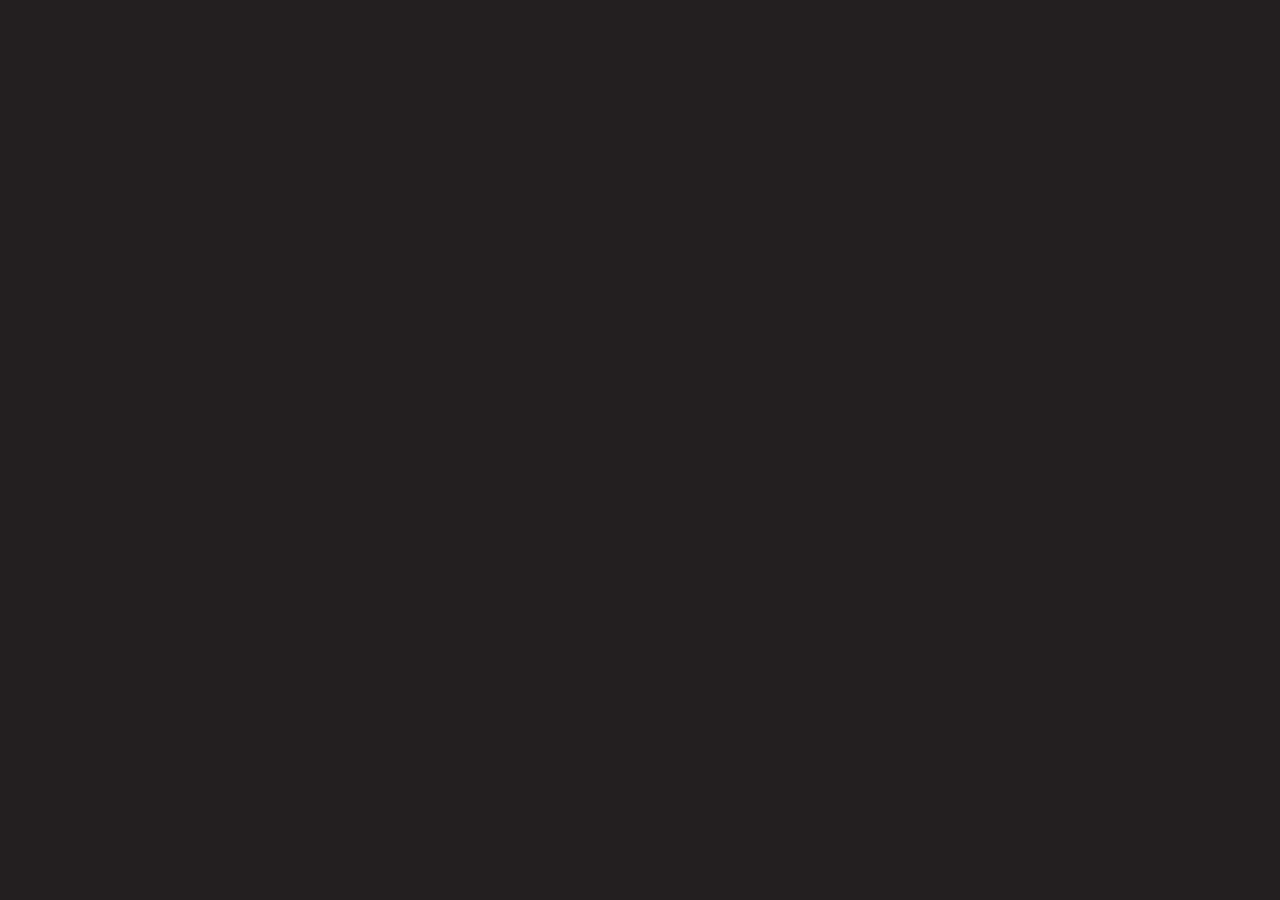
==== market.html @ de3812c7 "page for market(all shoes in one page)" ====
<HTml>
    <Head>
        <meta charset="UTF-8">
        <meta name="viewport" content="width=device-width, initial-scale=1.0">
        <title>فروشگاه کفش باشی|پروفایل</title>
        <link rel="stylesheet" href="market-style.css">
        <link rel="stylesheet" href="https://cdnjs.cloudflare.com/ajax/libs/font-awesome/6.7.2/css/all.min.css"
        integrity="sha512-Evv84Mr4kqVGRNSgIGL/F/aIDqQb7xQ2vcrdIwxfjThSH8CSR7PBEakCr51Ck+w+/U6swU2Im1vVX0SVk9ABhg==" 
        crossorigin="anonymous" referrerpolicy="no-referrer" />
    </Head>
    <Body>
        
    </Body>
</HTml>
---- market-style.css ----
@font-face {
    font-family: Tanha;
    src: url("Tanha.woff");
}

* {
    box-sizing: border-box;
}

html {
    margin: 0;
    padding: 0;
}

body {
    margin: 0;
    font-family: Tanha;
    background-color: #241e1e;
    overflow-x: hidden;
    /* display: flex;
    flex-direction: column;
    justify-content: center;
    align-items: center;
    text-align: center;
    color: antiquewhite;
    padding: 3%; */
}
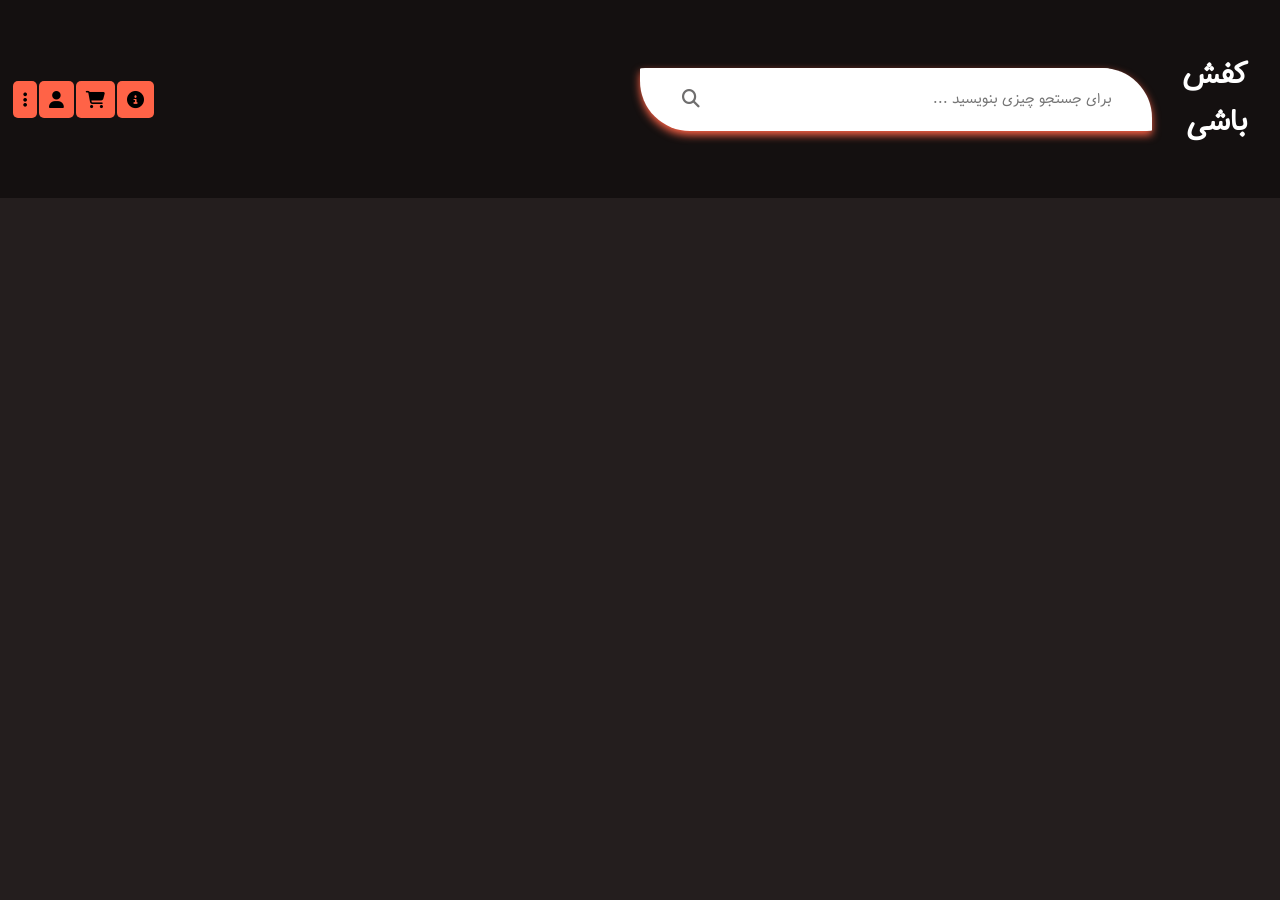
==== commit e9f2d8bc: "add header for market page" ====
--- a/market.html
+++ b/market.html
@@ -9,6 +9,33 @@
         crossorigin="anonymous" referrerpolicy="no-referrer" />
     </Head>
     <Body>
-        
+
+        <!-- Header -->
+
+        <header class="header">
+            <div class="container">
+                <div class="right-container">
+                    <div class="logo">
+                        <h1>کفش باشی</h1>
+                    </div>
+                    <div class="search-container">
+                        <div class="search-input">
+                            <input type="search" placeholder="برای جستجو چیزی بنویسید ...">
+                        </div>
+                        <div class="search-button">
+                            <button><i class="fa fa-search"></i></button>
+                        </div>
+                    </div>
+                </div>
+                <div class="left-container">
+                    <div class="buttons-container">
+                        <button class="header-buttons" title="درباره ما"><a href="about.html"><i class="fa-solid fa-circle-info"></i></a></button>
+                        <button class="header-buttons" title="سبد خرید"><a href="shop.html"><i class="fa-solid fa-cart-shopping"></i></a></button>
+                        <button class="header-buttons" title="پروفایل"><a href="profile.html"><i class="fa-solid fa-user"></i></a></button>
+                        <button class="header-buttons"><i class="fa-solid fa-ellipsis-vertical"></i></button>
+                    </div>
+                </div>
+            </div>
+        </header>
     </Body>
 </HTml>
--- a/market-style.css
+++ b/market-style.css
@@ -17,11 +17,193 @@
     font-family: Tanha;
     background-color: #241e1e;
     overflow-x: hidden;
-    /* display: flex;
-    flex-direction: column;
-    justify-content: center;
+    direction: rtl;
+}
+
+/* =========================Header========================= */
+
+header.header {
+    width: 100%;
+    background-color: #141010;
+}
+
+.container {
+    display: flex;
+    justify-content: space-between;
+    width: 100%;
+}
+
+
+/* ---------- Right Container ---------- */
+
+.right-container {
+    display: flex;
     align-items: center;
-    text-align: center;
-    color: antiquewhite;
-    padding: 3%; */
+    justify-content: space-between;
+    width: 50%;
+}
+
+.logo {
+    width: 20%;
+    padding: 5%;
+}
+
+.logo h1 {
+    width: 100%;
+    color: #ffffff;
+    font-size: clamp(15px, 4vw, 30px);
+}
+
+.search-container {
+    display: flex;
+    align-items: center;
+    gap: 0;
+    width: 80%;
+    background-color: #ffffff;
+    border-radius: 1% 50px 1% 50px;
+    box-shadow: 0 4px 8px tomato;
+}
+
+.search-input {
+    width: 80%;
+}
+
+.search-input input {
+    width: 100%;
+    margin: 0 20px;
+    padding: clamp(2px, 5vw, 20px);
+    border: none;
+    outline: none;
+    font-family: Tanha;
+    font-size: clamp(15px, 1vw, 20px);
+    border-top-right-radius: 30px;
+    border-bottom-right-radius: 30px;
+}
+
+.search-button {
+    width: 20%;
+    padding: 0;
+}
+
+.search-button button {
+    width: 100%;
+    margin: 0;
+    padding: 0;
+    border: none;
+    background-color: #ffffff00;
+    color: #6f6e6e;
+    font-size: 18px;
+    border-radius: 20px;
+    cursor: pointer;
+    transition: 0.1s ease-in;
+}
+
+
+/* ---------- Left Container ---------- */
+
+.left-container {
+    display: flex;
+    align-items: center;
+    justify-content: left;
+    width: 50%;
+}
+
+.buttons-container {
+    display: flex;
+    justify-content: end;
+    width: 100%;
+    gap: 2px;
+    padding: 2%;
+}
+
+.buttons-container button {
+    padding: 10px;
+    border: none;
+    background-color: tomato;
+    font-family: Tanha;
+    font-size: 17px;
+    border-radius: 5px;
+    cursor: pointer;
+    transition: 0.5s;
+}
+
+.buttons-container button a i{
+    color: black;
+}
+
+.buttons-container button:hover {
+    background-color: #f77861;
+}
+
+
+
+/* =========================Mobile========================= */
+
+@media (max-width: 600px) {
+
+    /* Header */
+
+    .logo {
+        width: 20%;
+        padding: 2%;
+    }
+
+    .container {
+        flex-direction: column;
+        align-items: center;
+    }
+
+    .right-container {
+        width: 95%;
+    }
+
+    .left-container {
+        align-items: center;
+        justify-content: center;
+        width: 100%;
+        padding: 1% 0;
+    }
+
+    .search-button {
+        width: 10%;
+    }
+
+    .buttons-container {
+        justify-content: space-between;
+        padding: 0.25% 30%;
+        background-color: #6f605b;
+    }
+
+    .buttons-container button {
+        background-color: #6f605b;
+    }
+
+    .buttons-container button:hover {
+        background-color: #FA5A20;
+    }
+}
+
+
+
+
+/* =========================Tablet========================= */
+
+@media (min-width: 600px) and (max-width: 950px) {
+
+    /* Header */
+
+    .logo {
+        width: 18%;
+        padding: 2%;
+    }
+
+    .right-container {
+        width: 65%;
+    }
+
+    .left-container {
+        align-items: center;
+        justify-content: center;
+        width: 35%;
+    }
 }
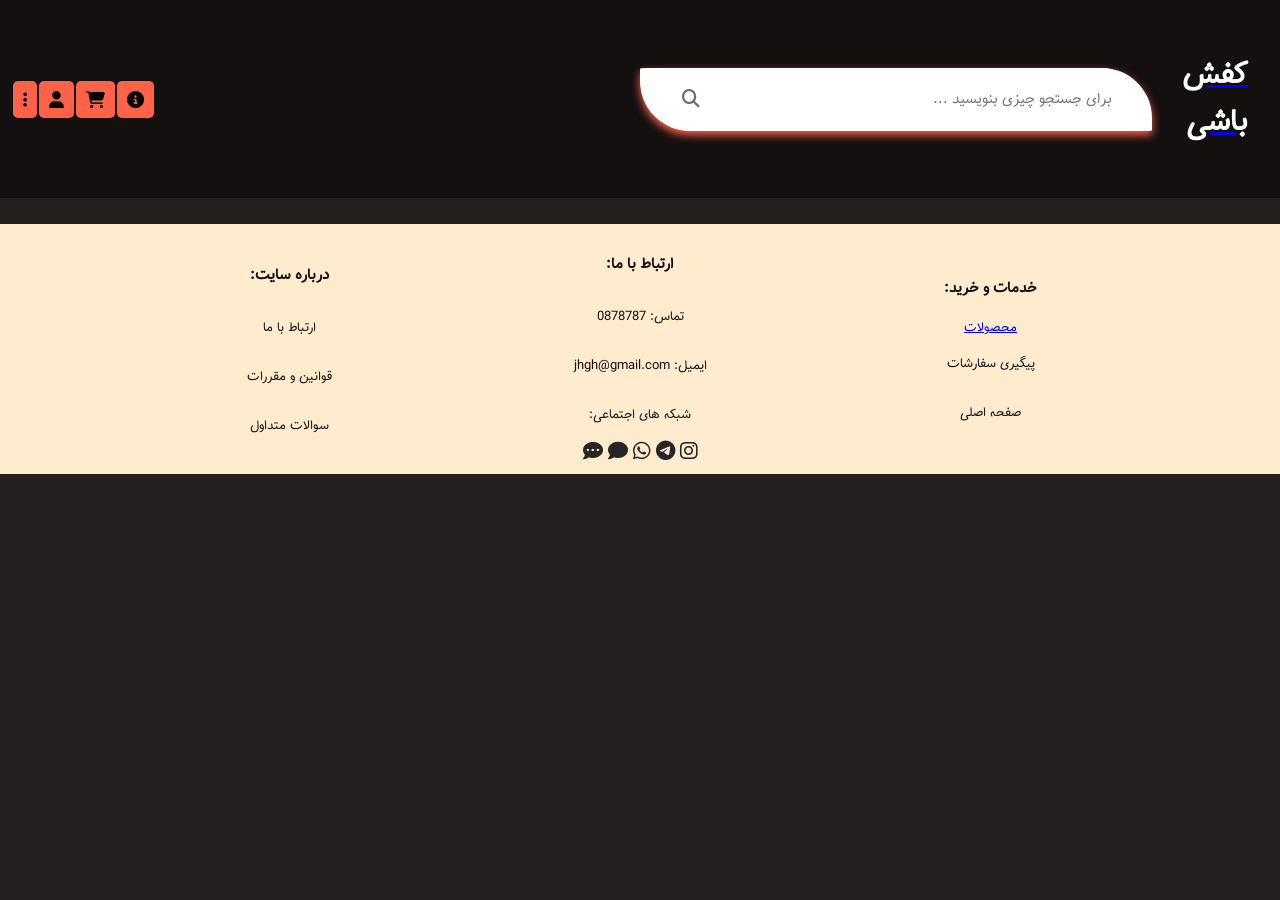
==== commit b45b21f4: "add footer for market page" ====
--- a/market.html
+++ b/market.html
@@ -16,7 +16,7 @@
             <div class="container">
                 <div class="right-container">
                     <div class="logo">
-                        <h1>کفش باشی</h1>
+                        <a href="index.html"><h1>کفش باشی</h1></a>
                     </div>
                     <div class="search-container">
                         <div class="search-input">
@@ -37,5 +37,39 @@
                 </div>
             </div>
         </header>
+
+
+
+
+        <!-- footer -->
+         
+        <footer>
+                <div class="div-footer">
+                    <div class="right-footer">
+                        <div><h3>خدمات و خرید:</h3></div>
+                        <div><a href="market.html">محصولات</a></div>
+                        <div><p>پیگیری سفارشات</p></div>
+                        <div><p>صفحه اصلی</p></div>
+                    </div>
+                    <div class="left-footer">
+                        <div><h3>ارتباط با ما:</h3></div>
+                        <div><p>تماس: 0878787</p></div>
+                        <div><p>ایمیل: jhgh@gmail.com</p></div>
+                        <div><p>شبکه های اجتماعی:</p></div>
+                        <div><a href="instagram.com" title="Instagram"><i class="fa-brands fa-instagram"></i></a>
+                             <a href="telegram.org" title="Telegram"><i class="fa-brands fa-telegram"></i></a>
+                             <a href="#" title="Whatsapp"><i class="fa-brands fa-whatsapp"></i></a>
+                             <a href="#" title="Bale"><i class="fa-solid fa-comment"></i></a>
+                             <a href="#" title="Eitta"><i class="fa-solid fa-comment-dots"></i></a>
+                        </div>
+                    </div>
+                    <div class="center-footer">
+                        <div><h3>درباره سایت:</h3></div>
+                        <div><p>ارتباط با ما</p></div>
+                        <div><p>قوانین و مقررات</p></div>
+                        <div><p>سوالات متداول</p></div>
+                    </div>
+                </div>
+        </footer>
     </Body>
 </HTml>
--- a/market-style.css
+++ b/market-style.css
@@ -137,6 +137,69 @@
 
 
 
+
+
+
+
+/* =========================Footer========================= */
+
+.div-footer {
+    display: flex;
+    align-items: center;
+    justify-content: center;
+    width: 100%;
+    gap: 5px;
+    margin: 2% 0;
+    padding: 1% 5%;
+    background-color: blanchedalmond;
+}
+
+.left-footer,
+.center-footer,
+.right-footer {
+    display: flex;
+    flex-direction: column;
+    align-items: center;
+    justify-content: center;
+    width: 30%;
+    gap: 3px;
+}
+
+.left-footer div,
+.center-footer div,
+.right-footer div {
+    display: flex;
+    flex-direction: row;
+    align-items: center;
+    justify-content: center;
+    width: 100%;
+    gap: 5px;
+    color: #141010;
+    font-size: 13px;
+    background-color: blanchedalmond;
+}
+
+.left-footer div p,
+.left-footer div h3,
+.center-footer div p,
+.center-footer div h3,
+.right-footer div p,
+.right-footer div h3 {
+    display: flex;
+    align-items: center;
+    justify-content: center;
+    width: 100%;
+}
+
+.left-footer div a {
+    color: #262626;
+    font-size: 20px;
+}
+
+
+
+
+
 /* =========================Mobile========================= */
 
 @media (max-width: 600px) {
@@ -181,6 +244,72 @@
     .buttons-container button:hover {
         background-color: #FA5A20;
     }
+
+
+
+    /* Footer */
+    
+    .div-footer {
+        display: grid;
+        grid-template-columns: 1fr 1fr;
+        grid-template-rows: auto auto;
+        gap: 20px;
+        padding: 0.5%;
+    }
+
+    .right-footer {
+        grid-column: 1;
+        grid-row: 1;
+        width: 100%;
+    }
+
+    .center-footer {
+        grid-column: 2;
+        grid-row: 1;
+        width: 100%;
+    }
+
+    .left-footer {
+        display: grid;
+        grid-column: 1 / 3;
+        grid-row: 2;
+        grid-template-columns: 1fr 2fr 2fr;
+        width: 90%;
+        gap: 10px;
+    }
+
+    .left-footer div:nth-child(1) {
+        grid-column: 1;
+        grid-row: 1 / 3;
+    }
+
+    .left-footer div:nth-child(2) {
+        grid-column: 2;
+        grid-row: 1;
+    }
+
+    .left-footer div:nth-child(3) {
+        grid-column: 3;
+        grid-row: 1;
+    }
+
+    .left-footer div:nth-child(4) {
+        grid-column: 2;
+        grid-row: 2;
+    }
+
+    .left-footer div:nth-child(5) {
+        grid-column: 3;
+        grid-row: 2;
+    }
+
+    .lady-item {
+        width: 30%;
+    }
+
+    .lady-itemimage {
+        width: 100%;
+    }
 }
 
 
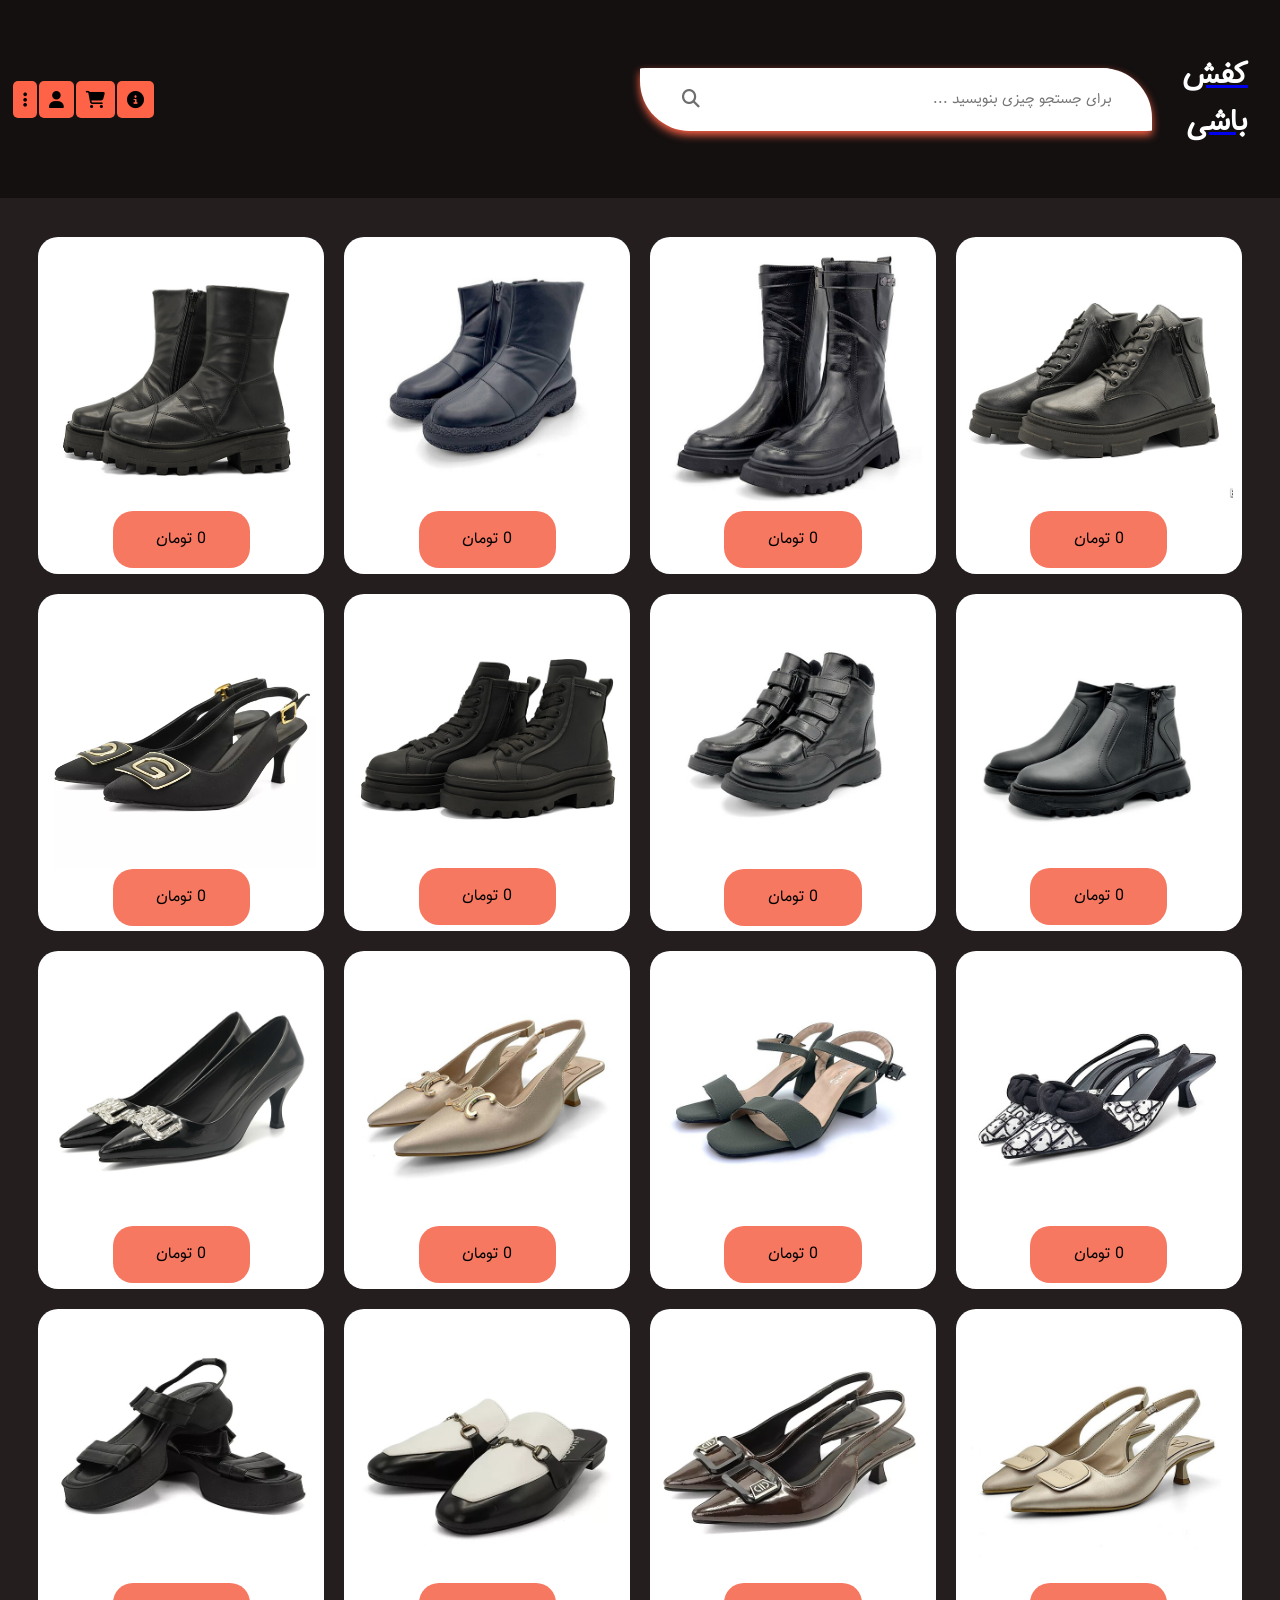
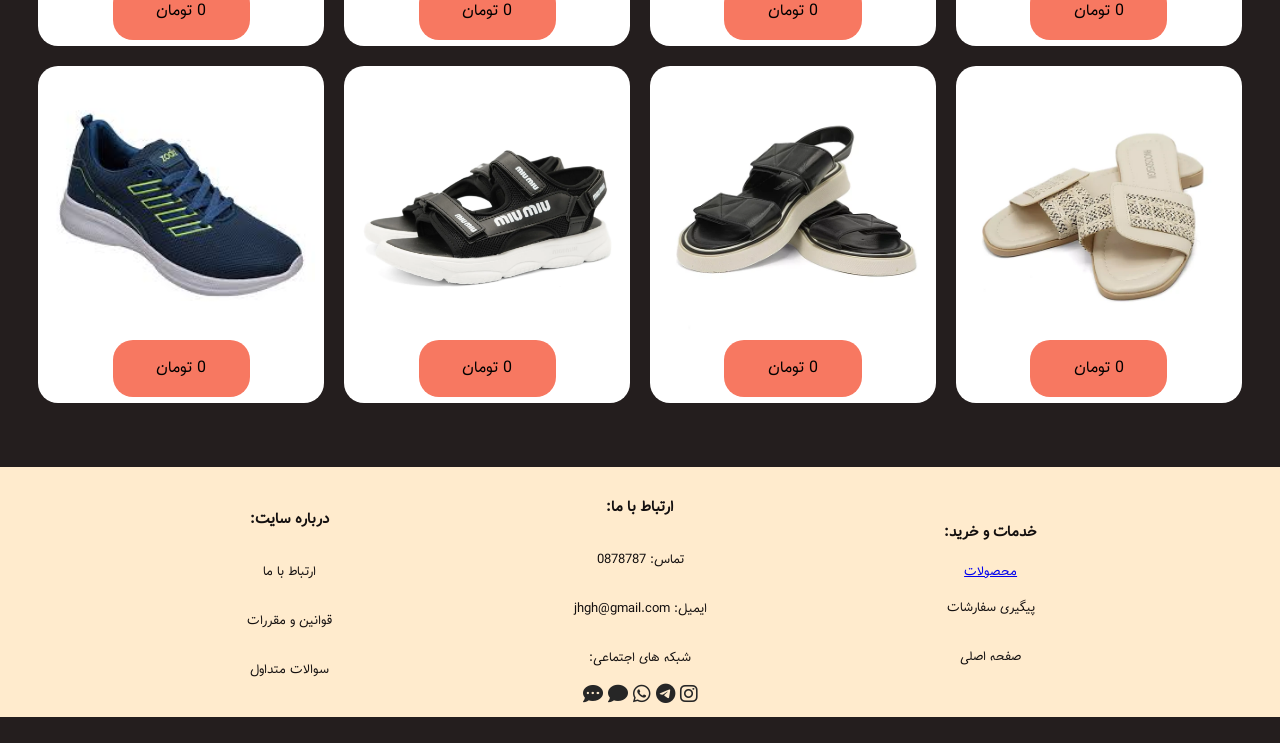
==== commit 37ea8b71: "add style to market page" ====
--- a/market.html
+++ b/market.html
@@ -39,6 +39,93 @@
         </header>
 
 
+        <!-- products section -->
+
+         <section class="products-section">
+            <div class="products-grid">
+                <div class="product-card">
+                    <div class="product-image"><img src="Pictures/boot-shoes1.jpg" alt="نیم بوت زنانه مشکل"></div>
+                    <div class="product-price"><p>0 تومان</p></div>
+                </div>
+                <div class="product-card">
+                    <div class="product-image"><img src="Pictures/boot-shoes2.jpg" alt="نیم بوت زنانه مشکل"></div>
+                    <div class="product-price"><p>0 تومان</p></div>
+                </div>
+                <div class="product-card">
+                    <div class="product-image"><img src="Pictures/boot-shoes3.jpg" alt="نیم بوت زنانه مشکل"></div>
+                    <div class="product-price"><p>0 تومان</p></div>
+                </div>
+                <div class="product-card">
+                    <div class="product-image"><img src="Pictures/boot-shoes4.jpg" alt="نیم بوت زنانه مشکل"></div>
+                    <div class="product-price"><p>0 تومان</p></div>
+                </div>
+                <div class="product-card">
+                    <div class="product-image"><img src="Pictures/boot-shoes5.jpeg" alt="نیم بوت زنانه مشکل"></div>
+                    <div class="product-price"><p>0 تومان</p></div>
+                </div>
+                <div class="product-card">
+                    <div class="product-image"><img src="Pictures/boot-shoes6.jpeg" alt="نیم بوت زنانه مشکل"></div>
+                    <div class="product-price"><p>0 تومان</p></div>
+                </div>
+                <div class="product-card">
+                    <div class="product-image"><img src="Pictures/boot-shoes7.jpg" alt="نیم بوت زنانه مشکل"></div>
+                    <div class="product-price"><p>0 تومان</p></div>
+                </div>
+                <div class="product-card">
+                    <div class="product-image"><img src="Pictures/lady-shoes1.webp" alt="کفش زنانه"></div>
+                    <div class="product-price"><p>0 تومان</p></div>
+                </div>
+                <div class="product-card">
+                    <div class="product-image"><img src="Pictures/lady-shoes2.jpg" alt="کفش زنانه"></div>
+                    <div class="product-price"><p>0 تومان</p></div>
+                </div>
+                <div class="product-card">
+                    <div class="product-image"><img src="Pictures/lady-shoes3.jpg" alt="کفش زنانه"></div>
+                    <div class="product-price"><p>0 تومان</p></div>
+                </div>
+                <div class="product-card">
+                    <div class="product-image"><img src="Pictures/lady-shoes4.jpg" alt="کفش زنانه"></div>
+                    <div class="product-price"><p>0 تومان</p></div>
+                </div>
+                <div class="product-card">
+                    <div class="product-image"><img src="Pictures/lady-shoes5.jpg" alt="کفش زنانه"></div>
+                    <div class="product-price"><p>0 تومان</p></div>
+                </div>
+                <div class="product-card">
+                    <div class="product-image"><img src="Pictures/lady-shoes6.jpg" alt="کفش زنانه"></div>
+                    <div class="product-price"><p>0 تومان</p></div>
+                </div>
+                <div class="product-card">
+                    <div class="product-image"><img src="Pictures/lady-shoes7.webp" alt="کفش زنانه"></div>
+                    <div class="product-price"><p>0 تومان</p></div>
+                </div>
+                <div class="product-card">
+                    <div class="product-image"><img src="Pictures/sandal-shoes1.webp" alt="صندل زنانه"></div>
+                    <div class="product-price"><p>0 تومان</p></div>
+                </div>
+                <div class="product-card">
+                    <div class="product-image"><img src="Pictures/sandal-shoes2.webp" alt="صندل زنانه"></div>
+                    <div class="product-price"><p>0 تومان</p></div>
+                </div>
+                <div class="product-card">
+                    <div class="product-image"><img src="Pictures/sandal-shoes3.webp" alt="صندل زنانه"></div>
+                    <div class="product-price"><p>0 تومان</p></div>
+                </div>
+                <div class="product-card">
+                    <div class="product-image"><img src="Pictures/sandal-shoes4.webp" alt="صندل زنانه"></div>
+                    <div class="product-price"><p>0 تومان</p></div>
+                </div>
+                <div class="product-card">
+                    <div class="product-image"><img src="Pictures/sandal-shoes5.webp" alt="صندل زنانه"></div>
+                    <div class="product-price"><p>0 تومان</p></div>
+                </div>
+                <div class="product-card">
+                    <div class="product-image"><img src="Pictures/sport-shoes1.jpg" alt="اسپورت زنانه"></div>
+                    <div class="product-price"><p>0 تومان</p></div>
+                </div>
+            </div>
+         </section>
+
 
 
         <!-- footer -->
--- a/market-style.css
+++ b/market-style.css
@@ -18,6 +18,7 @@
     background-color: #241e1e;
     overflow-x: hidden;
     direction: rtl;
+    width: 100%;
 }
 
 /* =========================Header========================= */
@@ -141,6 +142,57 @@
 
 
 
+/* =========================Products Section========================= */
+
+.products-section{
+    width: 100%;
+    display: flex;
+    align-items: center;
+    justify-content: center;
+    padding: 3%;
+
+}
+
+.products-grid {
+    display: grid;
+    grid-template-columns: repeat(4, 1fr);
+    grid-template-rows: repeat(5, auto);
+    gap: 20px;
+    width: 100%;
+}
+
+.product-card{
+    width: 100%;
+    display: flex;
+    align-items: center;
+    justify-content: center;
+    flex-direction: column;
+    background-color: white;
+    border-radius: 20px;
+    padding: 2%;
+}
+
+.product-image {
+    width: 98%;
+}
+
+.product-image img{
+    width: 100%;
+}
+
+.product-price{
+    background-color: #f77861;
+    padding: 0 5%;
+    border-radius: 20px;
+    width: 50%;
+    display: flex;
+    align-items: center;
+    justify-content: center;
+}
+
+
+
+
 /* =========================Footer========================= */
 
 .div-footer {
